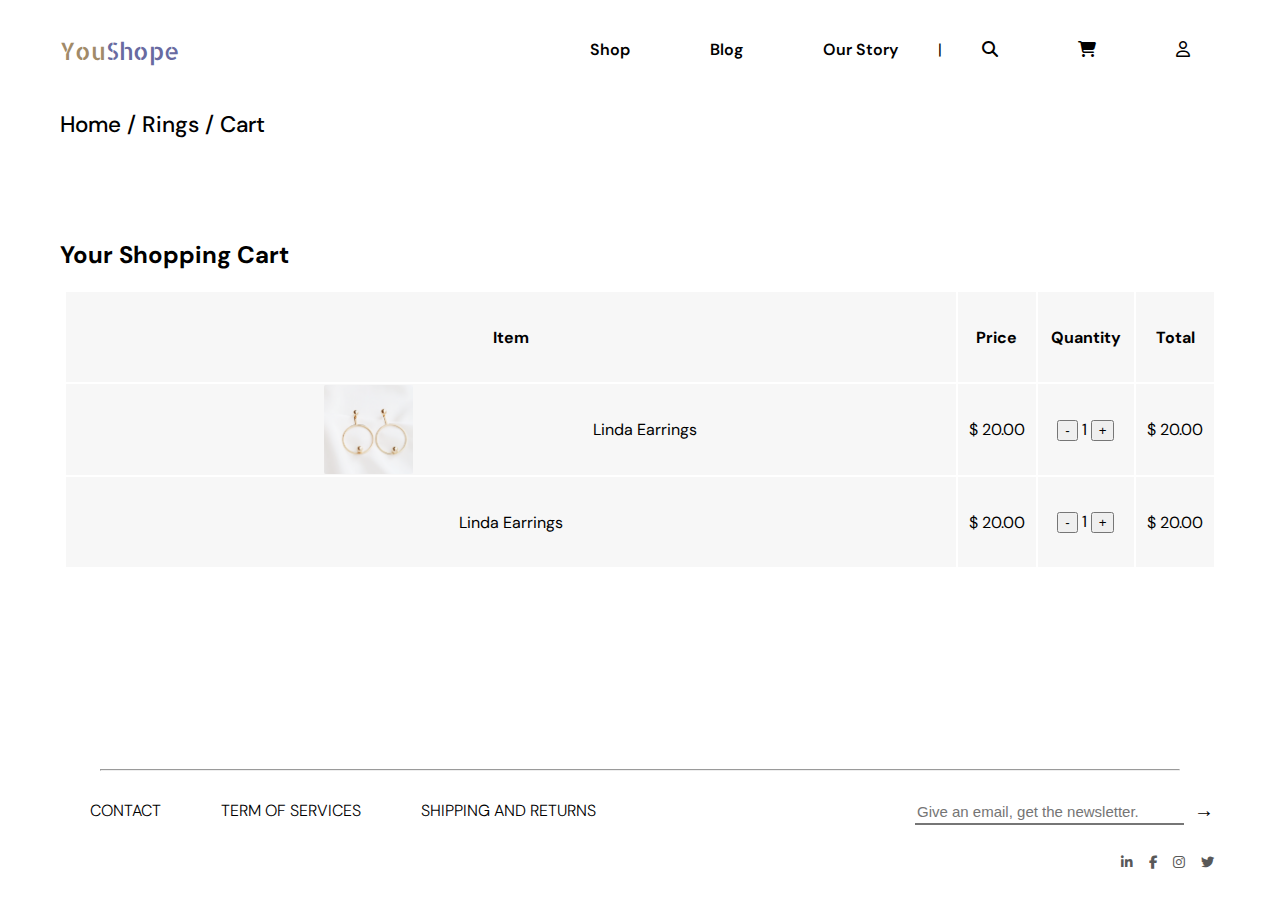
==== cart.html @ 4875889e "Ajout du page panier" ====
<!DOCTYPE html>
<html lang="en">

<head>
    <meta charset="UTF-8" />
    <meta name="viewport" content="width=device-width, initial-scale=1.0" />
    <title>YouShop</title>
    <link rel="stylesheet" href="style.css" />
    <link rel="stylesheet" href="navter.css" />
    <link rel="stylesheet" href="details.css" />
    <link rel="stylesheet" href="cart.css" />

    <link href="https://fonts.googleapis.com/css?family=DM Sans" rel="stylesheet" />
    <link href="https://fonts.googleapis.com/css?family=Allerta Stencil" rel="stylesheet" />
    <link rel="stylesheet" href="https://cdnjs.cloudflare.com/ajax/libs/font-awesome/6.4.2/css/all.min.css" />
</head>

<body>
    <header class="header">
        <nav>
            <div class="logo"><span>You</span>Shope</div>

            <ul>
                <li><a href="#">Shop</a></li>
                <li><a href="#">Blog</a></li>
                <li><a href="#">Our Story</a></li>
                <div class="separator">|</div>
                <li>
                    <a href="#"><i class="fa-solid fa-magnifying-glass"></i></a>
                </li>
                <li>
                    <a href="#"><i class="fa-solid fa-cart-shopping"></i></a>
                </li>
                <li>
                    <a href="#"><i class="fa-regular fa-user"></i></a>
                </li>
            </ul>
        </nav>
    </header>

    <main>
        <p class="sitepath marg">Home / Rings / Cart</p>
        <h2 class="details_titles marg">Your Shopping Cart</h2>
        <table>
            <tr>
                <th>Item</th>
                <th>Price</th>
                <th>Quantity</th>
                <th>Total</th>
            </tr>
            <tr>
                <td class="image_n_title">
                    <img src="images/card-Img01.png" alt="">
                    Linda Earrings
                </td>
                <td>$ 20.00</td>
                <td>
                    <button>-</button>
                    1
                    <button>+</button>
                </td>
                <td>$ 20.00</td>
            </tr>
            <tr>
                <td>Linda Earrings</td>
                <td>$ 20.00</td>
                <td><button>-</button>
                    1
                    <button>+</button>
                </td>
                <td>$ 20.00</td>
            </tr>
        </table>
    </main>
</body>

<footer>
    <hr />
    <div class="footer-content">
        <ul>
            <li><a href="#">CONTACT</a></li>
            <li><a href="#">TERM OF SERVICES</a></li>
            <li><a href="#">SHIPPING AND RETURNS</a></li>
        </ul>

        <div class="footer-right">
            <form>
                <input type="mail" placeholder="Give an email, get the newsletter." />
                <!-- <button class = footer_btn>&rarr;</button> -->
                <input type="button" value="&rarr;" />
            </form>
        </div>
    </div>
    <div class="socialmed">
        <button>
            <a href="#"><i class="fa-brands fa-linkedin-in"></i></a>
        </button>
        <button>
            <a href="#"><i class="fa-brands fa-facebook-f"></i></a>
        </button>
        <button>
            <a href="#"><i class="fa-brands fa-instagram"></i></a>
        </button>
        <button>
            <a href="#"><i class="fa-brands fa-twitter"></i></a>
        </button>
    </div>
</footer>

</html>
---- style.css ----
body {
    margin: 0;
    padding: 0;
    font-family: 'DM Sans', 'Lucida Sans', 'Lucida Sans Regular', 'Lucida Grande', 'Lucida Sans Unicode', Geneva, Verdana, sans-serif ;
    position: relative;
}

/* **** Main ****/
.marg{
    margin: 0px 60px;
}

.hero {
    display: flex; 
  justify-content: center;
}

.slider {
    position: relative;
    width: 90vw;
}

.slider img {
    width: 100%;
}

.slider .title {
    margin-left: 50px;
    position: absolute;
    top: 30%; 
    color: #ffffff;
    font-size: 2em;
}

.slider-btn{
    width: 15vw;
    height: 10vh;
    font-size: 0.5em;
    font-family: 'DM Sans', 'Lucida Sans', 'Lucida Sans Regular', 'Lucida Grande', 'Lucida Sans Unicode', Geneva, Verdana, sans-serif ;
    color: #ffffff;
    background-color: transparent;
    border-radius: 3px;
    border: 1.5px solid #ffffff;
    cursor: pointer;
}

.slider-btn:hover {
    background-color: #ffffff;
    color: #717171;
    transition: 0.5s ease-in-out;
}

/***Middle Separator ***/

.middle {
    display: flex;
    justify-content: space-between;
    align-items: center;
    margin: 1em 3.5em;
}

.middle p{
    font-size: 1.3em;
    font-weight: 600;
}

.middle a{
    text-decoration: none;
    color: #A18A68;
}


/***Cards****/

.card {
    width : 26%;
}
.card p {
    margin-top: -10px;
    color: #A18A68 ;
}

.card span {
    display: none;
    
    /* left: 30%; */
}
.grid-item {
    display: flex;
    justify-content: center;
    flex-wrap: wrap;
    gap: 35px;
}
.card:hover span {
    display: block;
}

.imagebutton {
    position: relative; 
}

.imagebutton  a {
    position: absolute;
    top: 80%;
    background: #dcdada;
    width: 99%;
    height: 10vh;
    color: #000000;
    font-size: 20px;
   display: flex;
   justify-content: center;
   align-items: center;
    text-decoration: none;
    border: none;
    border-bottom-left-radius: 5px;
    border-bottom-right-radius: 5px;
}

.about {
    padding-top: 80px;
    width: 90vw;
    margin: auto;
}

.about img {
    width: 98%;
    height: 500px ;
}
.about .about_title {
    text-align: center;
}
---- navter.css ----
/* **** nav bar ****/

nav {
    position: relative;
    top: 0;
    left: 0;
    width: 100%;
    height: 80px;
    padding: 10px 50px;
    box-sizing: border-box;
    background: rgba(0, 0, 0, 0);
    display: flex;
    justify-content: space-between;
}

.logo span {
    color: #A18A68;
}

.logo {
    padding: 25px 10px;
    /* height: 80px; */
    float: left;
    font-size: 24px;
    font-family: 'Allerta Stencil';
    font-weight: 400;
    color: #686AA1;

}

nav ul {
    list-style: none;
    float: right;
    margin: 0;
    padding: 0;
    display: flex;
}

nav ul li a{
    line-height: 80px;
    color: #000000;
    padding: 12px 40px;
    font-size: 16px;
    font-weight: 600;
    text-decoration: none;
}

nav ul li a:hover{
    /* line-height: 80px; */
    background-color: #686AA1;
    color: #ffffff;
    transition: 0.5s ease-in-out;
}

.separator {
    margin-top: 29px;
}


/****Footer ***/

.socialmed {
    margin-bottom: 40px;
}

.footer-content {
    display: flex;
    justify-content: space-between;
    align-items: center;
    margin: 0px 60px;
}

.footer-content ul {
    margin: 0px;
    padding: 0px;
    display: flex;
    list-style: none;
    float: left;
}

.footer-content ul li a{
    line-height: 80px;
    color: #000000;
    padding: 12px 30px;
    font-size: 16px;
    font-weight: 300;
    text-decoration: none;
}

hr {
    margin: 200px 100px 0px 100px;
}

.footer-right {
    display : flex;
    justify-content: space-between;
}

.footer-right input {
    text-decoration: none;
    background: transparent;
    border-top: none;
    border-right: none;
    border-left: none;
    font-size: 20px;
    outline: none;
}

.footer-right input[type="button"] {
    border: none;
    cursor: pointer;
}

.footer-right input::placeholder {
    font-size: 15px;
}

.socialmed {
    float: right;
    margin-right: 60px;
}

.socialmed button {
    background: transparent;
    text-decoration: none;
    border: none;
}

.socialmed button a {
    color: rgb(88, 88, 88);
}
---- details.css ----
main {
    padding-top: 30px;

}

.sitepath {
    font-size: 1.4em;
    font-weight: 500;
}

.details_titles{
    margin-top: 80px;
    padding: 20px 0;
}

.details_product {
    position: relative;
    width: 85vw;
    display: flex;
    margin: 0 auto;
    gap: 4em;
}

.details_product_img_container {
    width: 30%;
}

.details_product_img_container img {
    margin: 0 auto;
    display: flex;
}

.details_product_rs{
 width: 50vw;
}

.details_product_rs_title{
    font-size: 1.8em;
}

.details_product_rs_price {
    font-size: 1.4em;
    color: #A18A68;
}

.details_product_rs_descrip{
    box-sizing: border-box;
}

.details_product_colors{
    display: flex;
    gap: 1.02em;
}

.details_product-yellow:active {
  border: 2px solid black;
  width: 1.6em;
    height: 1.6em;
}
.details_product-gray:active {
    border: 2px solid black;
    width: 1.6em;
    height: 1.6em;
  }

.details_product-yellow {
    background-color: rgb(163, 163, 22);
    width: 1.8em;
    height: 1.8em;
}

.details_product-gray {
    background-color: rgb(152, 152, 152);
    width: 1.8em;
    height: 1.8em;
}

.add_n_reviews{
    display: flex;
    justify-content: space-between;
    align-items: center;
}

.details_product_btn {
    display: flex;
    justify-content: space-between;
    flex-direction: column;
    margin-top: 25px;
    width: 10em;
    height: 7em;
}

.Add_Cart,
.Add_watchlist{
    width: 100%;
    height: 3em;
    text-decoration: none;
    font-size: 1.1em;
    font-weight: 500;
    display: flex;
    justify-content: center;
    align-items: center;
}

.cart--btn{
    background-color: #E3D9C1;
    color: #000;
}

.wachlist--btn {
    background-color: #686AA1;
    color: #fff;
}

.details_product_reviews_top {
    display: flex;
    align-items: center;
    gap: 2.9em;
}

.details_product_reviews_bottom {
    display: flex;
    align-items: center;
    gap: 2.9em;
}

.details_product_reviews a {
    text-decoration: none;
    color: #000;
}

.other_images{
    margin: 2em 8em;
}

.other_images_album {
    display: flex;
    padding: 0 ;
}

.other_images_album img {
    width: 5.9em;
}

.other_images_album img:hover {
    border: 2px solid black;
    width: 5.8em;
}
---- cart.css ----
table{
    text-align: center;
    width: 90%;
    margin: 0 auto;
}

tr {
   height: 10vh;
   background: #a7a5a518;
}

td img {
    width: 10%;
}

.image_n_title{
    display: flex;
    align-items: center;
    justify-content: center;
    gap: 20vh;
}
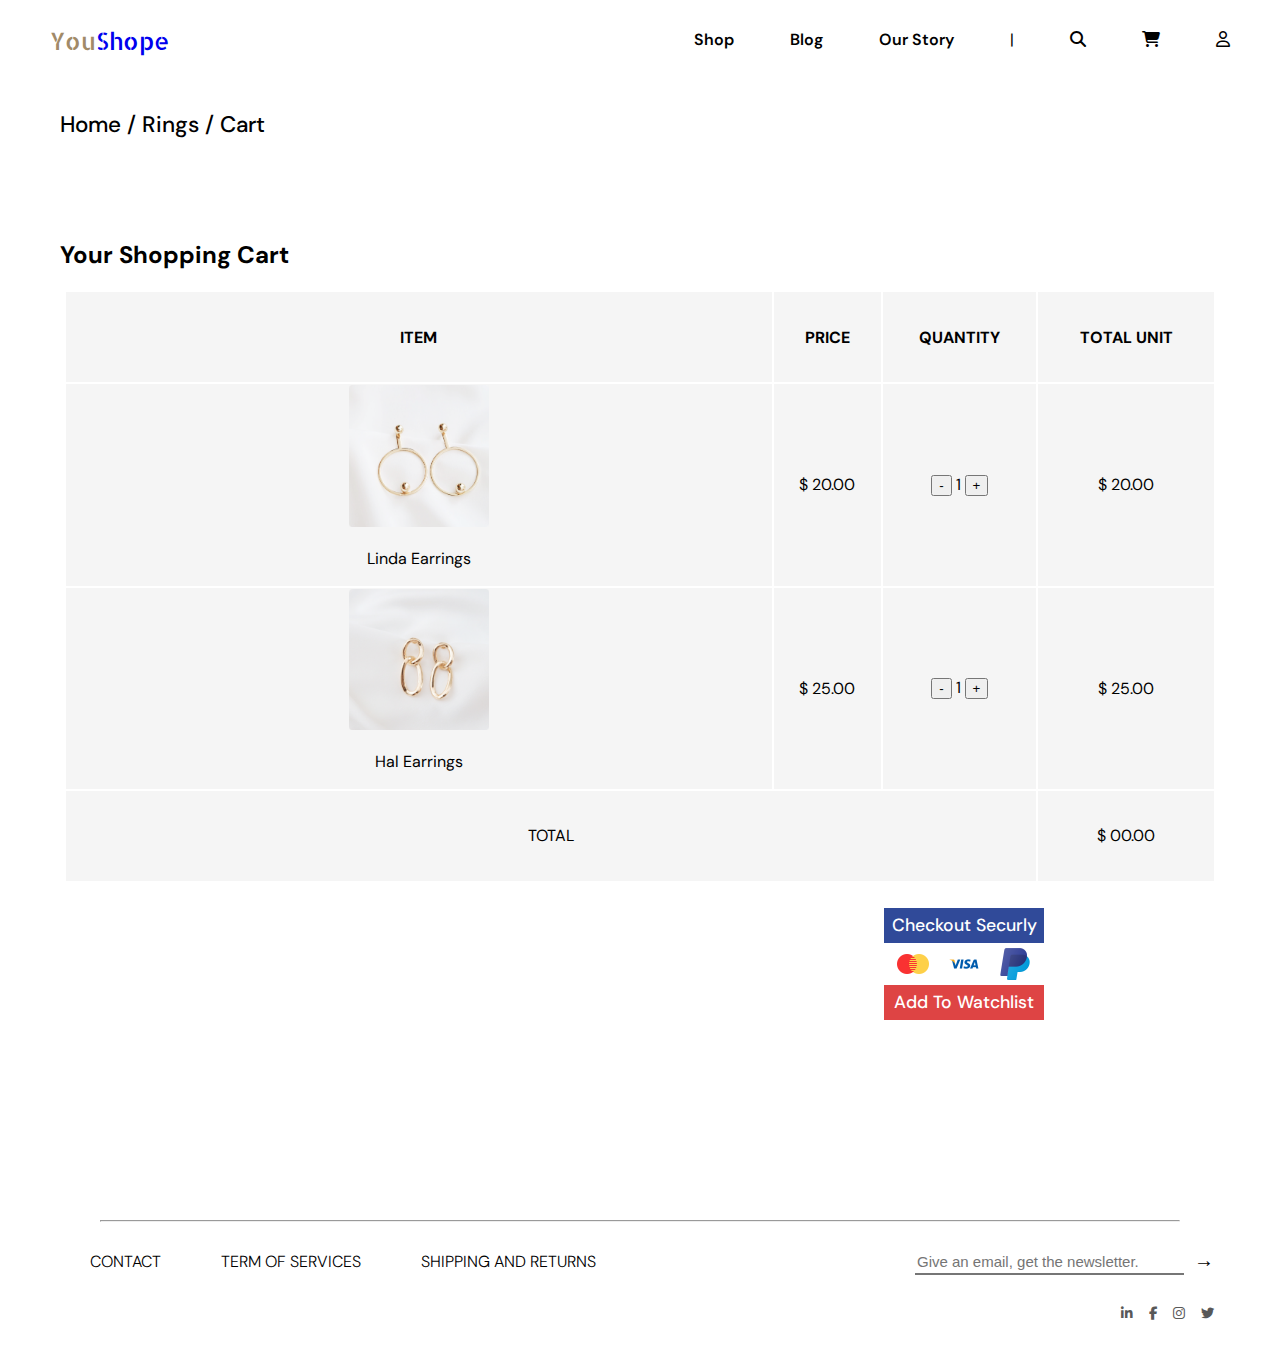
==== commit d0bd6186: "v 2.0: Adapter le site au version mobile" ====
--- a/cart.html
+++ b/cart.html
@@ -1,7 +1,6 @@
 <!DOCTYPE html>
 <html lang="en">
-
-<head>
+  <head>
     <meta charset="UTF-8" />
     <meta name="viewport" content="width=device-width, initial-scale=1.0" />
     <title>YouShop</title>
@@ -10,101 +9,147 @@
     <link rel="stylesheet" href="details.css" />
     <link rel="stylesheet" href="cart.css" />
 
-    <link href="https://fonts.googleapis.com/css?family=DM Sans" rel="stylesheet" />
-    <link href="https://fonts.googleapis.com/css?family=Allerta Stencil" rel="stylesheet" />
-    <link rel="stylesheet" href="https://cdnjs.cloudflare.com/ajax/libs/font-awesome/6.4.2/css/all.min.css" />
-</head>
+    <link
+      href="https://fonts.googleapis.com/css?family=DM Sans"
+      rel="stylesheet"
+    />
+    <link
+      href="https://fonts.googleapis.com/css?family=Allerta Stencil"
+      rel="stylesheet"
+    />
+    <link
+      rel="stylesheet"
+      href="https://cdnjs.cloudflare.com/ajax/libs/font-awesome/6.4.2/css/all.min.css"
+    />
+  </head>
 
-<body>
+  <body>
     <header class="header">
-        <nav>
-            <div class="logo"><span>You</span>Shope</div>
+      <div class="logo">
+        <a href="index.html"><span>You</span>Shope</a>
+      </div>
 
-            <ul>
-                <li><a href="#">Shop</a></li>
-                <li><a href="#">Blog</a></li>
-                <li><a href="#">Our Story</a></li>
-                <div class="separator">|</div>
-                <li>
-                    <a href="#"><i class="fa-solid fa-magnifying-glass"></i></a>
-                </li>
-                <li>
-                    <a href="#"><i class="fa-solid fa-cart-shopping"></i></a>
-                </li>
-                <li>
-                    <a href="#"><i class="fa-regular fa-user"></i></a>
-                </li>
-            </ul>
-        </nav>
+      <button class="mobile-nav" id="btn"></button>
+
+      <nav>
+        <ul id="navigate">
+          <li><a href="#">Shop</a></li>
+          <li><a href="#">Blog</a></li>
+          <li><a href="#">Our Story</a></li>
+          <div class="separator">|</div>
+          <li>
+            <a href="#"><i class="fa-solid fa-magnifying-glass"></i></a>
+          </li>
+          <li>
+            <a href="#"><i class="fa-solid fa-cart-shopping"></i></a>
+          </li>
+          <li>
+            <a href="#"><i class="fa-regular fa-user"></i></a>
+          </li>
+        </ul>
+      </nav>
     </header>
 
     <main>
-        <p class="sitepath marg">Home / Rings / Cart</p>
-        <h2 class="details_titles marg">Your Shopping Cart</h2>
-        <table>
-            <tr>
-                <th>Item</th>
-                <th>Price</th>
-                <th>Quantity</th>
-                <th>Total</th>
-            </tr>
-            <tr>
-                <td class="image_n_title">
-                    <img src="images/card-Img01.png" alt="">
-                    Linda Earrings
-                </td>
-                <td>$ 20.00</td>
-                <td>
-                    <button>-</button>
-                    1
-                    <button>+</button>
-                </td>
-                <td>$ 20.00</td>
-            </tr>
-            <tr>
-                <td>Linda Earrings</td>
-                <td>$ 20.00</td>
-                <td><button>-</button>
-                    1
-                    <button>+</button>
-                </td>
-                <td>$ 20.00</td>
-            </tr>
-        </table>
+      <p class="sitepath marg">Home / Rings / Cart</p>
+      <h2 class="details_titles marg">Your Shopping Cart</h2>
+      <table>
+         <thead>
+          <tr>
+            <th>ITEM</th>
+            <th>PRICE</th>
+            <th>QUANTITY</th>
+            <th>TOTAL UNIT</th>
+          </tr>
+        </thead>
+        <tbody>
+          <tr>
+          <td class="image_n_title">
+            <img src="images/card-Img01.png" alt="" />
+            <p>Linda Earrings</p>
+          </td>
+          <td>$ 20.00</td>
+          <td>
+            <button>-</button>
+            1
+            <button>+</button>
+          </td>
+          <td>$ 20.00</td>
+        </tr>
+        <tr>
+          <td class="image_n_title">
+            <img src="images/card-Img02.png" alt="" />
+            <p>Hal Earrings</p>
+          </td>
+          <td>$ 25.00</td>
+          <td>
+            <button>-</button>
+            1
+            <button>+</button>
+            </td>
+            <td>$ 25.00</td>
+          </tr>
+      </tbody>
+
+      <tfoot>
+        <tr>
+          <td colspan="3">TOTAL</td>
+          <td>$ 00.00</td>
+        </tr>
+      </tfoot>
+      </table>
+
+      <div class="checkout_btn">
+        <div class="details_product_btn">
+          <a class="Add_Cart checkin--btn" href="payment.html"
+            >Checkout Securly</a
+          >
+          <div class="payment_method">
+            <img src="images/mastercard.png" alt="" />
+            <img src="images/visa.png" alt="" />
+            <img src="images/paypal.png" alt="" />
+          </div>
+          <a class="Add_watchlist removeitem--btn" href="#">Add To Watchlist</a>
+        </div>
+      </div>
     </main>
-</body>
 
-<footer>
-    <hr />
-    <div class="footer-content">
+    <footer>
+      <hr />
+      <div class="footer-content">
         <ul>
-            <li><a href="#">CONTACT</a></li>
-            <li><a href="#">TERM OF SERVICES</a></li>
-            <li><a href="#">SHIPPING AND RETURNS</a></li>
+          <li><a href="#">CONTACT</a></li>
+          <li><a href="#">TERM OF SERVICES</a></li>
+          <li><a href="#">SHIPPING AND RETURNS</a></li>
         </ul>
 
         <div class="footer-right">
-            <form>
-                <input type="mail" placeholder="Give an email, get the newsletter." />
-                <!-- <button class = footer_btn>&rarr;</button> -->
-                <input type="button" value="&rarr;" />
-            </form>
+          <form>
+            <input
+              type="mail"
+              placeholder="Give an email, get the newsletter."
+            />
+            <!-- <button class = footer_btn>&rarr;</button> -->
+            <input type="button" value="&rarr;" />
+          </form>
         </div>
-    </div>
-    <div class="socialmed">
+      </div>
+      <div class="socialmed">
         <button>
-            <a href="#"><i class="fa-brands fa-linkedin-in"></i></a>
+          <a href="#"><i class="fa-brands fa-linkedin-in"></i></a>
         </button>
         <button>
-            <a href="#"><i class="fa-brands fa-facebook-f"></i></a>
+          <a href="#"><i class="fa-brands fa-facebook-f"></i></a>
         </button>
         <button>
-            <a href="#"><i class="fa-brands fa-instagram"></i></a>
+          <a href="#"><i class="fa-brands fa-instagram"></i></a>
         </button>
         <button>
-            <a href="#"><i class="fa-brands fa-twitter"></i></a>
+          <a href="#"><i class="fa-brands fa-twitter"></i></a>
         </button>
-    </div>
-</footer>
+      </div>
+    </footer>
 
-</html>+    <script src="nav.js"></script>
+  </body>
+</html>
--- a/style.css
+++ b/style.css
@@ -1,3 +1,8 @@
+* {
+    scroll-behavior: smooth;
+    box-sizing: border-box;
+}
+
 body {
     margin: 0;
     padding: 0;
@@ -6,9 +11,11 @@
 }
 
 /* **** Main ****/
+
 .marg{
     margin: 0px 60px;
 }
+
 
 .hero {
     display: flex; 
@@ -25,7 +32,7 @@
 }
 
 .slider .title {
-    margin-left: 50px;
+    margin-left: 10%;
     position: absolute;
     top: 30%; 
     color: #ffffff;
@@ -44,6 +51,40 @@
     cursor: pointer;
 }
 
+@media (max-width: 750px) {
+    .slider .title {
+        font-size: 1.5em;
+    }
+}
+
+@media (max-width: 590px) {
+    .slider .title {
+        font-size: 1.2em;
+    }
+}
+
+@media (max-width: 490px) {
+    .slider .title {
+        font-size: 1em;
+    }
+    .slider-btn{
+        font-size: 1em;
+        width: 35vw;
+        height: 7vh;
+    }
+}
+
+@media (max-width: 350px) {
+    .slider .title {
+        font-size: 0.6em;
+    }
+    .slider-btn{
+        font-size: 1em;
+        width: 28vw;
+        height: 6vh;
+    }
+}
+
 .slider-btn:hover {
     background-color: #ffffff;
     color: #717171;
@@ -57,6 +98,7 @@
     justify-content: space-between;
     align-items: center;
     margin: 1em 3.5em;
+
 }
 
 .middle p{
@@ -72,50 +114,55 @@
 
 /***Cards****/
 
-.card {
-    width : 26%;
-}
-.card p {
-    margin-top: -10px;
-    color: #A18A68 ;
+.container {
+    width: 100%;
+    display: flex;
+    gap: 60px;
+    flex-wrap: wrap;
+    justify-content: center;
+    padding: 0 10px;
 }
 
-.card span {
-    display: none;
-    
-    /* left: 30%; */
-}
-.grid-item {
-    display: flex;
-    justify-content: center;
-    flex-wrap: wrap;
-    gap: 35px;
-}
-.card:hover span {
-    display: block;
+.card{
+    position: relative;
+    width: 380px;
+    height: 472px;
 }
 
-.imagebutton {
-    position: relative; 
+.card img {
+    width: 100%;
 }
 
-.imagebutton  a {
+.card_btn {
+    background: #dcdada;
+    width: 100%;
+    height: 80px;
     position: absolute;
-    top: 80%;
-    background: #dcdada;
-    width: 99%;
-    height: 10vh;
-    color: #000000;
-    font-size: 20px;
-   display: flex;
-   justify-content: center;
-   align-items: center;
-    text-decoration: none;
-    border: none;
+    bottom: 19%;
     border-bottom-left-radius: 5px;
     border-bottom-right-radius: 5px;
+    justify-content: center;
+    align-items: center;
+    display: none;
+    text-align: center;
 }
 
+.card_btn a {
+    display: flex;
+    align-items: center;
+    justify-content: center;
+    text-decoration: none;
+    font-size: 1.4em;
+    color: #000;
+    font-size: 800;
+    width: 100%;
+    height: 100%;
+}
+
+.card:hover .card_btn {
+    display: block;
+   
+}
 .about {
     padding-top: 80px;
     width: 90vw;
@@ -124,7 +171,7 @@
 
 .about img {
     width: 98%;
-    height: 500px ;
+    height: auto;
 }
 .about .about_title {
     text-align: center;
--- a/navter.css
+++ b/navter.css
@@ -1,24 +1,40 @@
 /* **** nav bar ****/
 
-nav {
-    position: relative;
+header {
+    width: 80vw;
+    position: sticky;
     top: 0;
     left: 0;
     width: 100%;
     height: 80px;
     padding: 10px 50px;
     box-sizing: border-box;
-    background: rgba(0, 0, 0, 0);
-    display: flex;
-    justify-content: space-between;
-}
+    background: rgba(255, 255, 255);
+    display: flex;
+    justify-content: space-between;
+    align-items: center;
+    z-index: 1234;
+}
+
+nav {
+    height: 80px;
+    display: flex;
+    justify-content: space-between;
+    align-items: center;
+}
+
 
 .logo span {
     color: #A18A68;
 }
 
+.logo a {
+    text-decoration: none;
+    
+}
+
 .logo {
-    padding: 25px 10px;
+    /* padding: 25px 10px; */
     /* height: 80px; */
     float: left;
     font-size: 24px;
@@ -28,34 +44,88 @@
 
 }
 
+.mobile-nav {
+    display: none;
+}
+
+
 nav ul {
+    width: 45vw;
     list-style: none;
-    float: right;
-    margin: 0;
-    padding: 0;
-    display: flex;
+    display: flex;
+    justify-content: space-between;
+}
+
+@media (max-width: 850px) {
+    nav ul {
+        width: 65vw;
+    }
 }
 
 nav ul li a{
     line-height: 80px;
     color: #000000;
-    padding: 12px 40px;
+    /* padding: 12px 40px; */
     font-size: 16px;
     font-weight: 600;
     text-decoration: none;
 }
 
 nav ul li a:hover{
-    /* line-height: 80px; */
-    background-color: #686AA1;
-    color: #ffffff;
-    transition: 0.5s ease-in-out;
+    font-size: 1.em;
+    color: #A18A68;
+    transition: 0.2s ease-in-out;
+}
+
+.activeNav{
+    transform: translateX(5%);
 }
 
 .separator {
     margin-top: 29px;
 }
 
+@media (max-width: 600px) {
+    nav ul {
+       position: fixed;
+       inset: 0 0 0 30%;
+       flex-direction: column;
+       background-color: #686AA1;
+       z-index: 20;
+       justify-content: flex-start;
+       transform: translateX(150%);
+       transition: all 0.6s linear;
+       
+    }
+
+     /* nav ul:nth-child(6) {
+        order: 3;
+     } */
+
+    nav ul li a {
+        color : white;
+    }
+     .separator {
+        display: none;
+     }
+
+     .navigate[data-visible ="true"] {
+        transform: translateX(0%);
+     }
+
+     .mobile-nav {
+        display: block;
+        position: absolute;
+        width: 2.6rem;
+        height: 2.6rem;
+        top: 1.4rem;
+        right: 2rem;
+        border: 0;
+        z-index: 1000;
+        background: url("images/menu-bar.png");
+     }
+}
+
 
 /****Footer ***/
 
@@ -68,6 +138,7 @@
     justify-content: space-between;
     align-items: center;
     margin: 0px 60px;
+    flex-wrap: wrap;
 }
 
 .footer-content ul {
@@ -130,3 +201,40 @@
     color: rgb(88, 88, 88);
 }
 
+
+@media (max-width: 990px) {
+    .footer-content ul {
+        margin: 0px;
+        padding: 0px;
+        flex-direction: column;
+        justify-content: start;
+    }
+}
+
+@media (max-width: 360px) {
+
+    .footer-content ul li a{
+       font-size: 0.8em;
+    }
+}
+
+@media (max-width: 330px) {
+    .footer-content ul li a{
+       font-size: 0.6em;
+    }
+
+    .footer-right input {
+        font-size: 1em;
+    }
+    
+    .footer-right input[type="button"] {
+        border: none;
+        cursor: pointer;
+    }
+    
+    .footer-right input::placeholder {
+        font-size: 0.8em;
+    }
+}
+
+
--- a/details.css
+++ b/details.css
@@ -1,6 +1,6 @@
+
 main {
     padding-top: 30px;
-
 }
 
 .sitepath {
@@ -19,10 +19,25 @@
     display: flex;
     margin: 0 auto;
     gap: 4em;
+    flex-wrap: wrap;
+    justify-content: center;
 }
 
 .details_product_img_container {
     width: 30%;
+}
+
+@media (max-width: 1250px) {
+    .details_product_img_container {
+        width: 80vw;
+    }
+}
+
+@media (max-width: 480px) {
+    .details_product_img_container {
+        width: 90%;
+        padding: 0 10px;
+    }
 }
 
 .details_product_img_container img {
@@ -30,8 +45,44 @@
     display: flex;
 }
 
+@media (max-width: 445px)
+{
+    .details_product_img_container img {
+        width: 100%;
+    }
+}
+
+@media (max-width: 470px) {
+    .other_images_album img {
+        display: none;
+    }
+}
+
+@media (max-width: 1254px){
+     .other_images_album {
+        justify-content: center;
+     }
+    .other_images_album img {
+        margin: 0;
+
+    }
+}
+
 .details_product_rs{
  width: 50vw;
+}
+
+@media (max-width: 480px) {
+    .details_product_rs{
+        width: 70vw;
+       }
+}
+
+@media (max-width: 480px) {
+    .details_product{
+        width: 100vw;
+        padding: 0 10px;
+       }
 }
 
 .details_product_rs_title{
@@ -54,13 +105,11 @@
 
 .details_product-yellow:active {
   border: 2px solid black;
-  width: 1.6em;
-    height: 1.6em;
+
 }
 .details_product-gray:active {
     border: 2px solid black;
-    width: 1.6em;
-    height: 1.6em;
+
   }
 
 .details_product-yellow {
@@ -79,6 +128,7 @@
     display: flex;
     justify-content: space-between;
     align-items: center;
+    flex-wrap: wrap;
 }
 
 .details_product_btn {
--- a/cart.css
+++ b/cart.css
@@ -6,16 +6,52 @@
 
 tr {
    height: 10vh;
-   background: #a7a5a518;
+   background: #97969618;
 }
 
 td img {
-    width: 10%;
+    width: 20%;
 }
 
-.image_n_title{
+@media (max-width: 600px) {
+    td img {
+        width: 40%;
+    }
+}
+
+
+
+
+.checkout_btn {
+    margin-left: 20px;
+    display: flex;
+    justify-content: flex-end;
+    width: 80vw;
+}
+
+.checkin--btn{
+    background-color: #304a99;
+    color: #ffffff;
+}
+
+.details_product_btn {
     display: flex;
     align-items: center;
+    row-gap: 5px;
+}
+
+.removeitem--btn {
+    background-color: #de4444;
+    color: #fff;
+}
+
+.payment_method {
+    width: 6vw;
+    display: flex;
     justify-content: center;
-    gap: 20vh;
+    gap: 1.2em;
+}
+
+.payment_method img {
+    width: 2em;
 }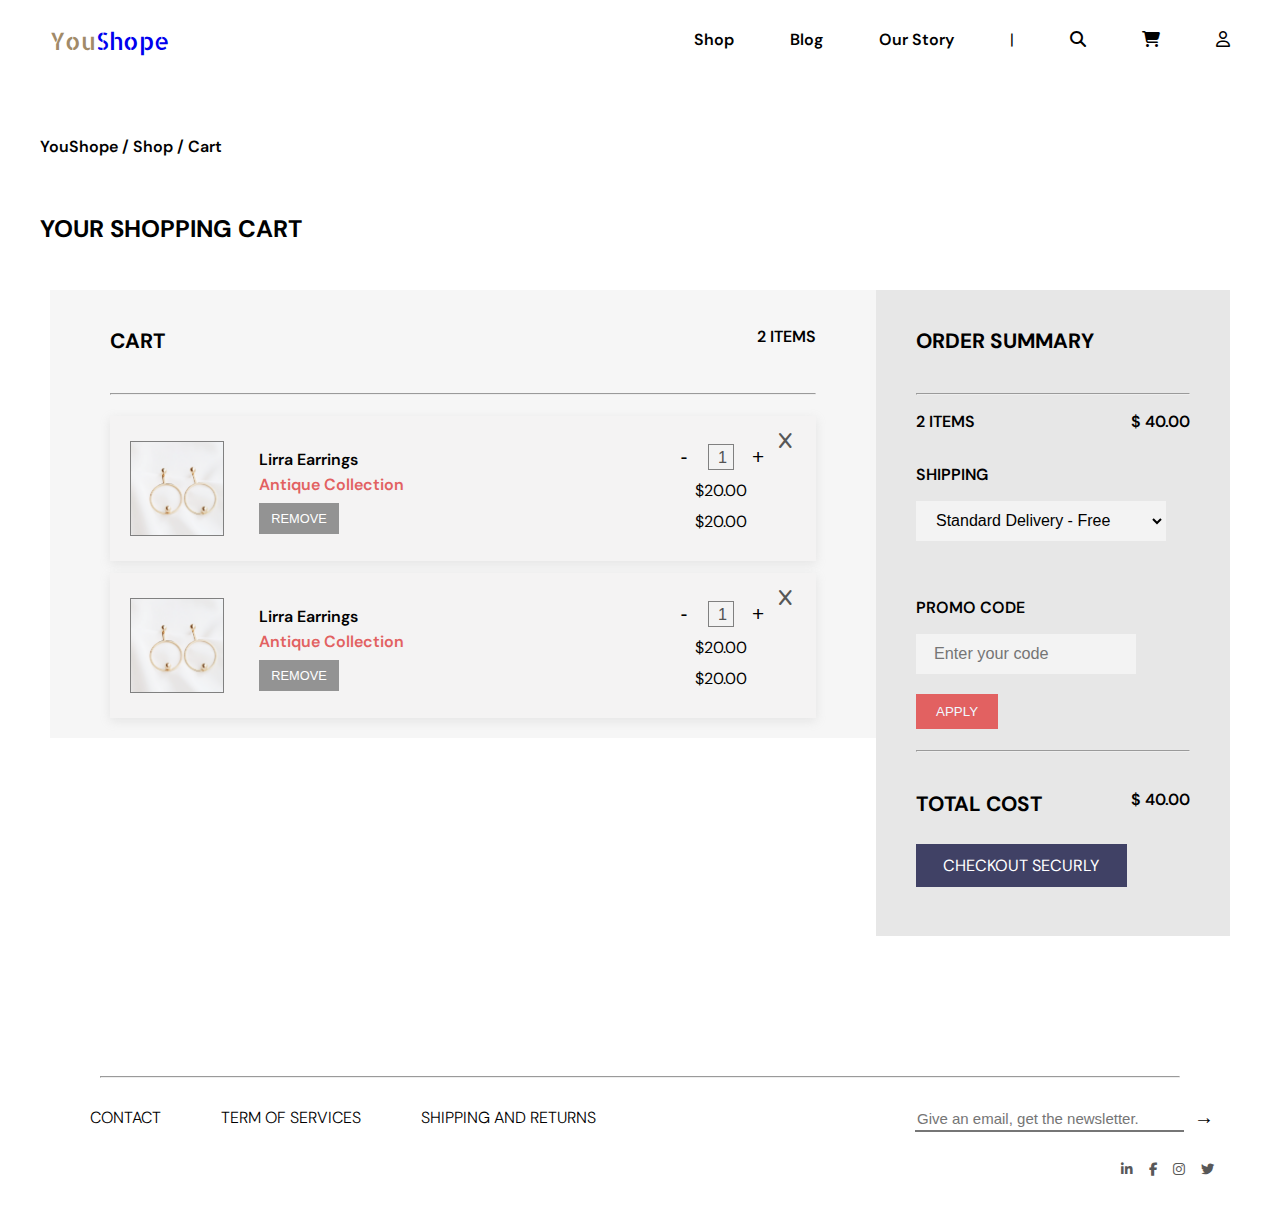
==== commit 08d71cf4: "Ajout du fonctionnalité de calcul de prix total" ====
--- a/cart.html
+++ b/cart.html
@@ -41,7 +41,7 @@
             <a href="#"><i class="fa-solid fa-magnifying-glass"></i></a>
           </li>
           <li>
-            <a href="#"><i class="fa-solid fa-cart-shopping"></i></a>
+            <a href="cart.html"><i class="fa-solid fa-cart-shopping"></i></a>
           </li>
           <li>
             <a href="#"><i class="fa-regular fa-user"></i></a>
@@ -51,66 +51,115 @@
     </header>
 
     <main>
-      <p class="sitepath marg">Home / Rings / Cart</p>
-      <h2 class="details_titles marg">Your Shopping Cart</h2>
-      <table>
-         <thead>
-          <tr>
-            <th>ITEM</th>
-            <th>PRICE</th>
-            <th>QUANTITY</th>
-            <th>TOTAL UNIT</th>
-          </tr>
-        </thead>
-        <tbody>
-          <tr>
-          <td class="image_n_title">
-            <img src="images/card-Img01.png" alt="" />
-            <p>Linda Earrings</p>
-          </td>
-          <td>$ 20.00</td>
-          <td>
-            <button>-</button>
-            1
-            <button>+</button>
-          </td>
-          <td>$ 20.00</td>
-        </tr>
-        <tr>
-          <td class="image_n_title">
-            <img src="images/card-Img02.png" alt="" />
-            <p>Hal Earrings</p>
-          </td>
-          <td>$ 25.00</td>
-          <td>
-            <button>-</button>
-            1
-            <button>+</button>
-            </td>
-            <td>$ 25.00</td>
-          </tr>
-      </tbody>
-
-      <tfoot>
-        <tr>
-          <td colspan="3">TOTAL</td>
-          <td>$ 00.00</td>
-        </tr>
-      </tfoot>
-      </table>
-
-      <div class="checkout_btn">
-        <div class="details_product_btn">
-          <a class="Add_Cart checkin--btn" href="payment.html"
-            >Checkout Securly</a
-          >
-          <div class="payment_method">
-            <img src="images/mastercard.png" alt="" />
-            <img src="images/visa.png" alt="" />
-            <img src="images/paypal.png" alt="" />
-          </div>
-          <a class="Add_watchlist removeitem--btn" href="#">Add To Watchlist</a>
+      <div class="background">
+        <p>YouShope / Shop / Cart</p>
+        <h1>YOUR SHOPPING CART</h1>
+  
+        <div class="container_cart">
+          <div class="cart_ls">
+            <div class="top_header">
+              <h2>CART</h2>
+              <p><span class="num_items">2</span> ITEMS</p>
+            </div>
+            <br>
+            <hr>
+            <br>
+            <div class="actual_header">
+              <p>PRODUCT DETAILS</p>
+              <div class="rs_actual_header">
+                <p>QUANTITY</p>
+                <p>PRICE</p>
+                <p>TOTAL</p>
+              </div>  
+            </div>
+            <div class="cart_rows">
+              <div class="row">
+                <button class = "remove_xbtn" id="xrow"><i class="fa-solid fa-x fa-lg"></i></button>
+                <div class="image_n_descript">
+                  <img src="images/card-Img01.png" alt="">
+                  <div class="descript">
+                    <p>Lirra Earrings</p>
+                    <p class = "category">Antique Collection</p>
+                    <button class = "btn">REMOVE</i></button>
+                  </div>
+                </div>
+                
+    
+                <div class="rs_row">
+                  <div class="quantity_compt">
+                      <button id = "decrem">-</button>
+                      <input id ="quanum" type="number" min="1" value=1 disabled>
+                      <button id = "increm">+</button>
+                  </div>
+                  <div class="singleItem_price">$<span>20.00</span></div>
+                  <div class="TotalItem_price">$<span>20.00</span></div>
+                </div>  
+              </div>
+    
+              <div class="row">
+                <button class = "remove_xbtn" id="xrow"><i class="fa-solid fa-x fa-lg"></i></button>
+                <div class="image_n_descript">
+                  <img src="images/card-Img01.png" alt="">
+                  <div class="descript">
+                    <p>Lirra Earrings</p>
+                    <p class = "category">Antique Collection</p>
+                    <button class = "btn">REMOVE</i></button>
+                  </div>
+                </div>
+                
+    
+                <div class="rs_row">
+                  <div class="quantity_compt">
+                    <button id = "decrem">-</button>
+                    <input id ="quanum" type="number" min="1" value=1 disabled>
+                    <button id = "increm">+</button>
+                </div>
+                  <div class="singleItem_price">$<span>20</span>.00</div>
+                  <div class="TotalItem_price">$<span>20</span>.00</div>
+                </div>  
+              </div>
+            </div>
+            </div>
+            
+          <div class="cart_rs">
+  
+            <button class = "ticket_rm_xbtn" id ="btn_rm_ticket"><i class="fa-solid fa-x fa-lg"></i></button>
+            <h2>ORDER SUMMARY</h2>
+            <br>
+            <hr>
+            <div class="carl_rs_itemnprice">
+              <p><span class="numr_items">2</span> ITEMS</p>
+              <p>$ <span>40</span>.00</p>
+            </div>
+            <div class="ship_n_promo">
+              <div>
+                <p>SHIPPING</p>
+                <select>
+                     <option value="standard">Standard Delivery - Free</option>
+                      <option value="express">Express Delivery - $ 10.00</option>
+                </select>
+              </div>
+                
+              <div><p>PROMO CODE</p>
+                <form class="promo">
+                      <input type="number" min="0" placeholder="Enter your code">
+                     <input type="submit" value ="APPLY">
+                </form>
+              </div>
+              
+            </div>
+            <br>
+            <hr>
+            <br>
+            <div class="total_cost">
+              <h2>TOTAL COST</h2>
+              <p>$ 40.00</p>
+            </div>
+            <br>
+            <a href="payment.html">CHECKOUT SECURLY</a>
+          </div>       
         </div>
+        <button class="ticketB" id ="btn_ticket"><i class="fa-solid fa-rug"></i>&nbsp;&nbsp;GET YOUR TICKET</button>
       </div>
     </main>
 
--- a/style.css
+++ b/style.css
@@ -163,6 +163,11 @@
     display: block;
    
 }
+
+.card p {
+    font-size: 1.125em;
+    color :#A18A68;
+}
 .about {
     padding-top: 80px;
     width: 90vw;
--- a/navter.css
+++ b/navter.css
@@ -33,6 +33,10 @@
     
 }
 
+.logo a:active {
+    color: #686AA1;
+}
+
 .logo {
     /* padding: 25px 10px; */
     /* height: 80px; */
@@ -86,6 +90,7 @@
 }
 
 @media (max-width: 600px) {
+    
     nav ul {
        position: fixed;
        inset: 0 0 0 30%;
@@ -94,8 +99,7 @@
        z-index: 20;
        justify-content: flex-start;
        transform: translateX(150%);
-       transition: all 0.6s linear;
-       
+       transition: all 0.5s linear;
     }
 
      /* nav ul:nth-child(6) {
@@ -109,9 +113,9 @@
         display: none;
      }
 
-     .navigate[data-visible ="true"] {
+     /* .navigate[data-visible ="true"] {
         transform: translateX(0%);
-     }
+     } */
 
      .mobile-nav {
         display: block;
@@ -159,7 +163,7 @@
 }
 
 hr {
-    margin: 200px 100px 0px 100px;
+    margin: 100px 100px 0px 100px;
 }
 
 .footer-right {
--- a/cart.css
+++ b/cart.css
@@ -1,3 +1,370 @@
+h1 {
+    padding-top: 40px;
+    font-size: 1.5em;
+}
+h2 {
+    font-size: 1.3em;
+}
+
+p {
+    font-weight: 600;
+}
+
+.background {
+    padding: 10px 40px;
+}
+
+.carl_rs_itemnprice {
+    display: flex;
+    justify-content: space-between;
+}
+
+.container_cart hr {
+    margin: 0;
+}
+
+.container_cart {
+    background: rgb(255, 255, 255);
+    padding: 30px 10px;
+    height: fit-content;
+    display: flex;
+    /* border-top: 1px solid #a2a4d8 ;
+    border-bottom: 1px solid #a2a4d8 ; */
+}
+
+.cart_rs {
+    position: sticky;
+    top: 10%;
+    background: rgb(231, 231, 231);
+    width: 30%;
+    height: fit-content;
+    padding: 20px 40px 60px;
+}
+
+
+.ship_n_promo select {
+    background-color: rgb(243, 243, 243);
+    width: 250px;
+    height: 40px;
+    font-size: 1em;
+    padding: 0px 15px;
+    border-color: rgb(243, 243, 243);
+}
+
+.ship_n_promo select:focus{
+    outline: none;
+}
+
+.select-selected {
+    border-color: rgb(243, 243, 243);
+}
+
+.cart_ls {
+    background: rgb(246, 246, 246);
+    width: 70%;
+    height: fit-content;
+    align-self: flex-start;
+    padding: 20px 60px;
+}
+
+.descript .btn {
+    background-color: rgb(147, 147, 147);
+    border: none;
+    color: white;
+    padding: 8px 12px;
+    font-size: 0.8em;
+    cursor: pointer;
+  }
+
+.top_header {
+    display: flex;
+    justify-content: space-between;
+    
+}
+
+.actual_header{
+    display: flex;
+    justify-content: space-between;
+    margin: 0 5% 3% 5%;
+}
+
+.actual_header p{
+   font-size: 0.85em;
+   font-weight: 600;
+   color: #878787;
+}
+
+.rs_actual_header {
+    display: flex;
+    gap: 6vw;
+}
+
+.cart_rows {
+    display: flex;
+    flex-direction: column;
+    gap: 12px ;
+}
+
+.row {
+    position: relative;
+    display: flex;
+    justify-content: space-between;
+    align-items: center;
+    padding: 10px;
+    background: rgb(244, 243, 243);
+    height: fit-content;
+    box-shadow: 0 3px 10px rgba(162, 162, 162, 0.2);
+    flex-wrap: wrap;
+}
+
+.row .remove_xbtn{
+    position: absolute;
+    width: 2.5vw;
+    height: 5vh;
+    font-family: 1.5em;
+    top: 2%;
+    right: 2%;
+    border: none;
+    background-color: transparent;
+    cursor: pointer;
+}
+
+
+.row .remove_xbtn i {
+    color: #575757;
+}
+
+.ticket_rm_xbtn {
+    position: absolute;
+    width: 2.5vw;
+    height: 5vh;
+    font-family: 1.5em;
+    top: 5%;
+    right: 5%;
+    border: none;
+    background-color: transparent;
+    cursor: pointer;
+}
+
+@media (min-width:901px ) {
+    .ticket_rm_xbtn {
+        display: none;
+    }
+}
+
+.rmdiv{
+    display : none;
+}
+
+.image_n_descript {
+    display: flex;
+    gap: 35px;
+    padding: 15px 10px;
+    line-height: 0.8em;
+    align-items: center;
+}
+
+.image_n_descript img {
+        display: block;
+        max-width:230px;
+        max-height:95px;
+        width: auto;
+        height: auto;
+        border: 0.2px solid gray;
+}
+
+.descript p {
+    margin: 12px 0;
+}
+
+.category {
+    color: #e26161;
+}
+
+.rs_row {
+    display: flex;
+    gap: 4.5vw;
+    margin-right: 3.5%;
+}
+
+.quantity_compt {
+    display: flex;
+    align-items: center;
+    gap: 8px;
+}
+
+.quantity_compt input[type=number] {
+    -moz-appearance: textfield;
+    background-color: rgb(243, 243, 243);
+    border: 1px solid gray;
+    width: 1.6em;
+    height: 1.6em;
+    font-size: 1.015em;
+    padding-left: 0.3em;
+    text-align: center;
+  }
+
+  .quantity_compt button {
+    width: 2.5vw;
+    border: none;
+    background: transparent;
+    font-size: 1.3em;
+    font-weight: 400;
+    cursor: pointer;
+  }
+
+  @media (max-width: 1300px) {
+    .actual_header {
+        display: none;
+    }
+    
+    .rs_row {
+        flex-direction: column;
+        align-items: center;
+        margin-right: 2em;
+        gap: 10px;
+    }
+  }
+
+
+  @media (max-width: 1050px) {
+    .rs_row {
+        margin-left: 10px;
+        flex-direction: row;
+        margin-right: 2em;
+        gap: 20px;
+    }
+  }
+
+.ship_n_promo {
+    display: flex;
+    flex-direction: column;
+    gap: 40px;
+}
+
+/* Chrome, Safari, Edge, Opera */
+input::-webkit-outer-spin-button,
+input::-webkit-inner-spin-button {
+  -webkit-appearance: none;
+  margin: 0;
+}
+
+.promo {
+    display: flex;
+    flex-direction: column;
+    gap: 20px;
+}
+
+/* Firefox */
+.promo input[type=number] {
+  -moz-appearance: textfield;
+  background-color: rgb(243, 243, 243);
+  border: none;
+  width: 220px;
+  height: 40px;
+  font-size: 1.015em;
+  padding: 0px 18px;
+}
+
+.promo input[type=number]:focus{
+    outline: none;
+}
+
+.promo input[type=submit] {
+    background-color: #e26161;
+    border: none;
+    width: 30%;
+    padding: 10px 0px;
+    color: aliceblue;
+}
+
+.total_cost{
+    display: flex;
+    justify-content: space-between;
+}
+
+.cart_rs a {
+background-color: #404165;
+  color: white;
+  font-size: 1.015em;
+  padding: 4% 10%;
+  text-align: center;
+  text-decoration: none;
+  
+}
+
+@media (max-width:1100px) {
+    .container_cart {
+        flex-direction: column;
+        align-items: center;
+    }
+
+    .cart_ls {
+        width: 100%;
+        box-sizing: border-box;
+    }
+
+    .cart_rs {
+        width: 80%;
+        box-sizing: border-box;
+    }
+}
+
+@media (max-width:570px) {
+    .cart_ls {
+        padding: 20px;
+    }
+
+    .cart_rs {
+        width: 100%;
+        box-sizing: border-box;
+    }
+}
+
+@media (max-width:470px) { 
+.background{
+    padding: 10px;
+}
+
+.image_n_descript {
+    gap: 15px;
+    padding: 5px 5px;
+}
+}
+
+.ticketB {
+    display: none;
+    margin: 0 auto;
+    width: 15em;
+    height: 5em;
+    border: none;
+    background: #686AA1;
+    color: #fff;
+    font-size: 1em;
+    cursor: pointer;
+}
+
+@media (max-width: 901px) {
+    .ticketB {
+        display: block;
+    }
+
+    .cart_rs {
+           position: fixed;
+           display: none;
+    }
+    .action{
+        display: initial;
+    }
+}
+
+    .activeTicket{
+    display: block;
+}
+
+
+/* Suivi */
+
 table{
     text-align: center;
     width: 90%;
@@ -19,39 +386,3 @@
     }
 }
 
-
-
-
-.checkout_btn {
-    margin-left: 20px;
-    display: flex;
-    justify-content: flex-end;
-    width: 80vw;
-}
-
-.checkin--btn{
-    background-color: #304a99;
-    color: #ffffff;
-}
-
-.details_product_btn {
-    display: flex;
-    align-items: center;
-    row-gap: 5px;
-}
-
-.removeitem--btn {
-    background-color: #de4444;
-    color: #fff;
-}
-
-.payment_method {
-    width: 6vw;
-    display: flex;
-    justify-content: center;
-    gap: 1.2em;
-}
-
-.payment_method img {
-    width: 2em;
-}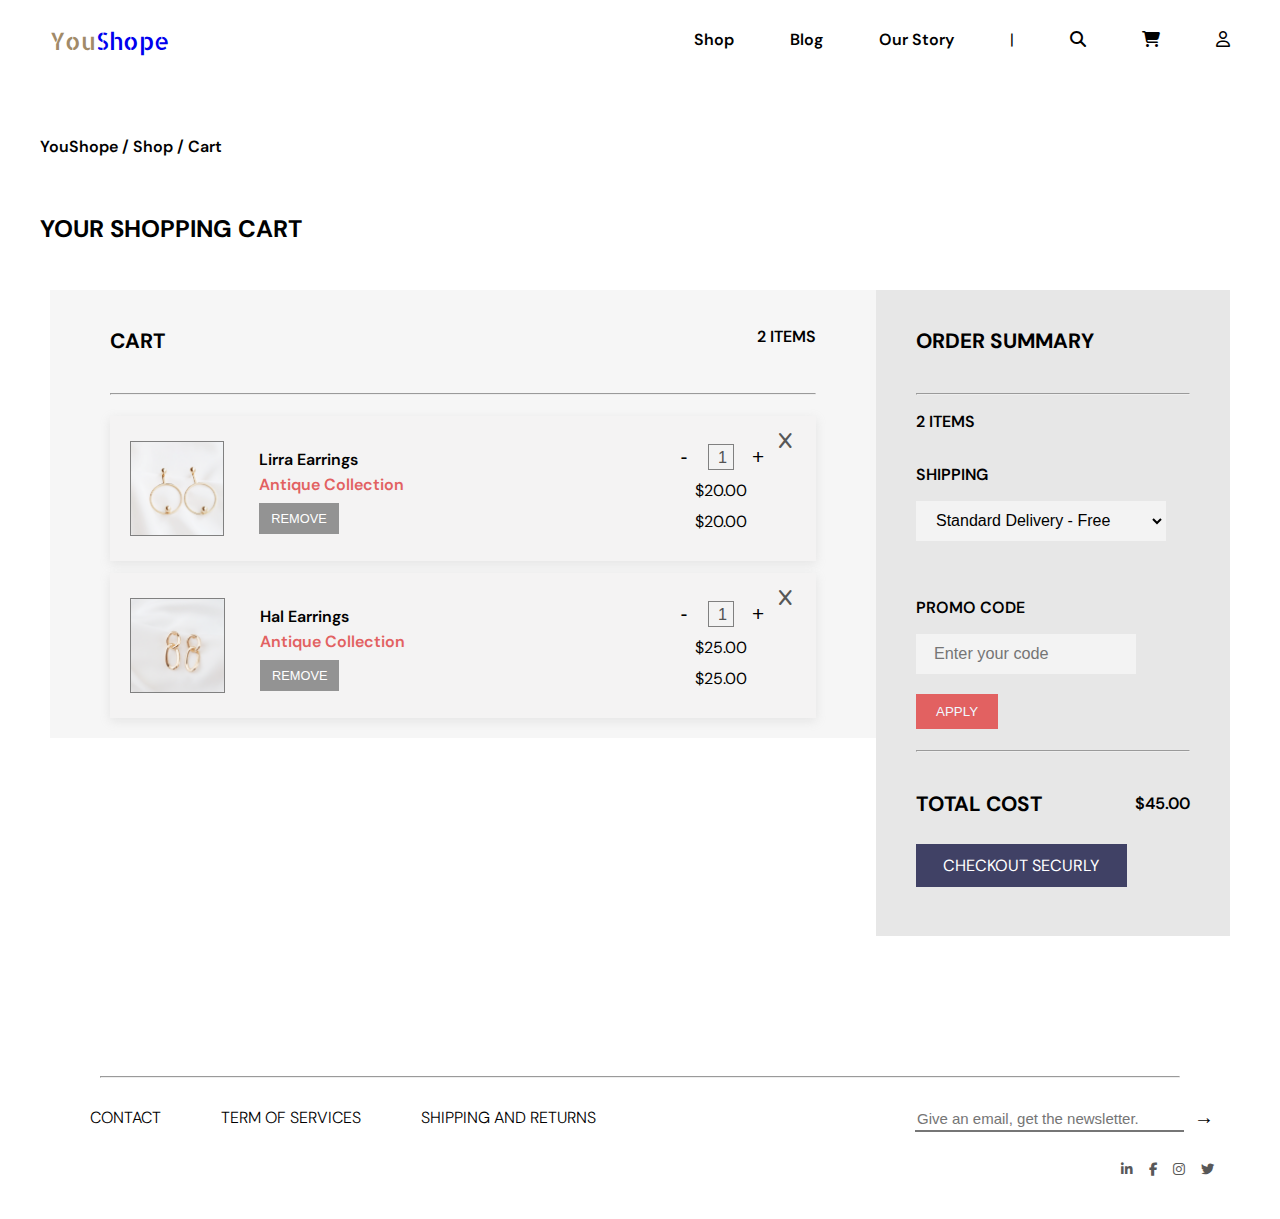
==== commit 2acf21e1: "Ajout du fonctionnalité de calcul de prix en ticket" ====
--- a/cart.html
+++ b/cart.html
@@ -99,9 +99,9 @@
               <div class="row">
                 <button class = "remove_xbtn" id="xrow"><i class="fa-solid fa-x fa-lg"></i></button>
                 <div class="image_n_descript">
-                  <img src="images/card-Img01.png" alt="">
+                  <img src="images/card-Img02.png" alt="">
                   <div class="descript">
-                    <p>Lirra Earrings</p>
+                    <p>Hal Earrings</p>
                     <p class = "category">Antique Collection</p>
                     <button class = "btn">REMOVE</i></button>
                   </div>
@@ -114,8 +114,8 @@
                     <input id ="quanum" type="number" min="1" value=1 disabled>
                     <button id = "increm">+</button>
                 </div>
-                  <div class="singleItem_price">$<span>20</span>.00</div>
-                  <div class="TotalItem_price">$<span>20</span>.00</div>
+                  <div class="singleItem2_price">$<span>25</span>.00</div>
+                  <div class="TotalItem2_price">$<span>25</span>.00</div>
                 </div>  
               </div>
             </div>
@@ -129,7 +129,7 @@
             <hr>
             <div class="carl_rs_itemnprice">
               <p><span class="numr_items">2</span> ITEMS</p>
-              <p>$ <span>40</span>.00</p>
+              <p><span></span></p>
             </div>
             <div class="ship_n_promo">
               <div>
@@ -153,7 +153,7 @@
             <br>
             <div class="total_cost">
               <h2>TOTAL COST</h2>
-              <p>$ 40.00</p>
+              <div class="Alltotal_price">$<span>40.00</span></div>
             </div>
             <br>
             <a href="payment.html">CHECKOUT SECURLY</a>
--- a/cart.css
+++ b/cart.css
@@ -281,6 +281,12 @@
 .total_cost{
     display: flex;
     justify-content: space-between;
+    align-items: center;
+}
+
+.Alltotal_price {
+    font-size: 1.025em;
+    font-weight: 600;
 }
 
 .cart_rs a {
